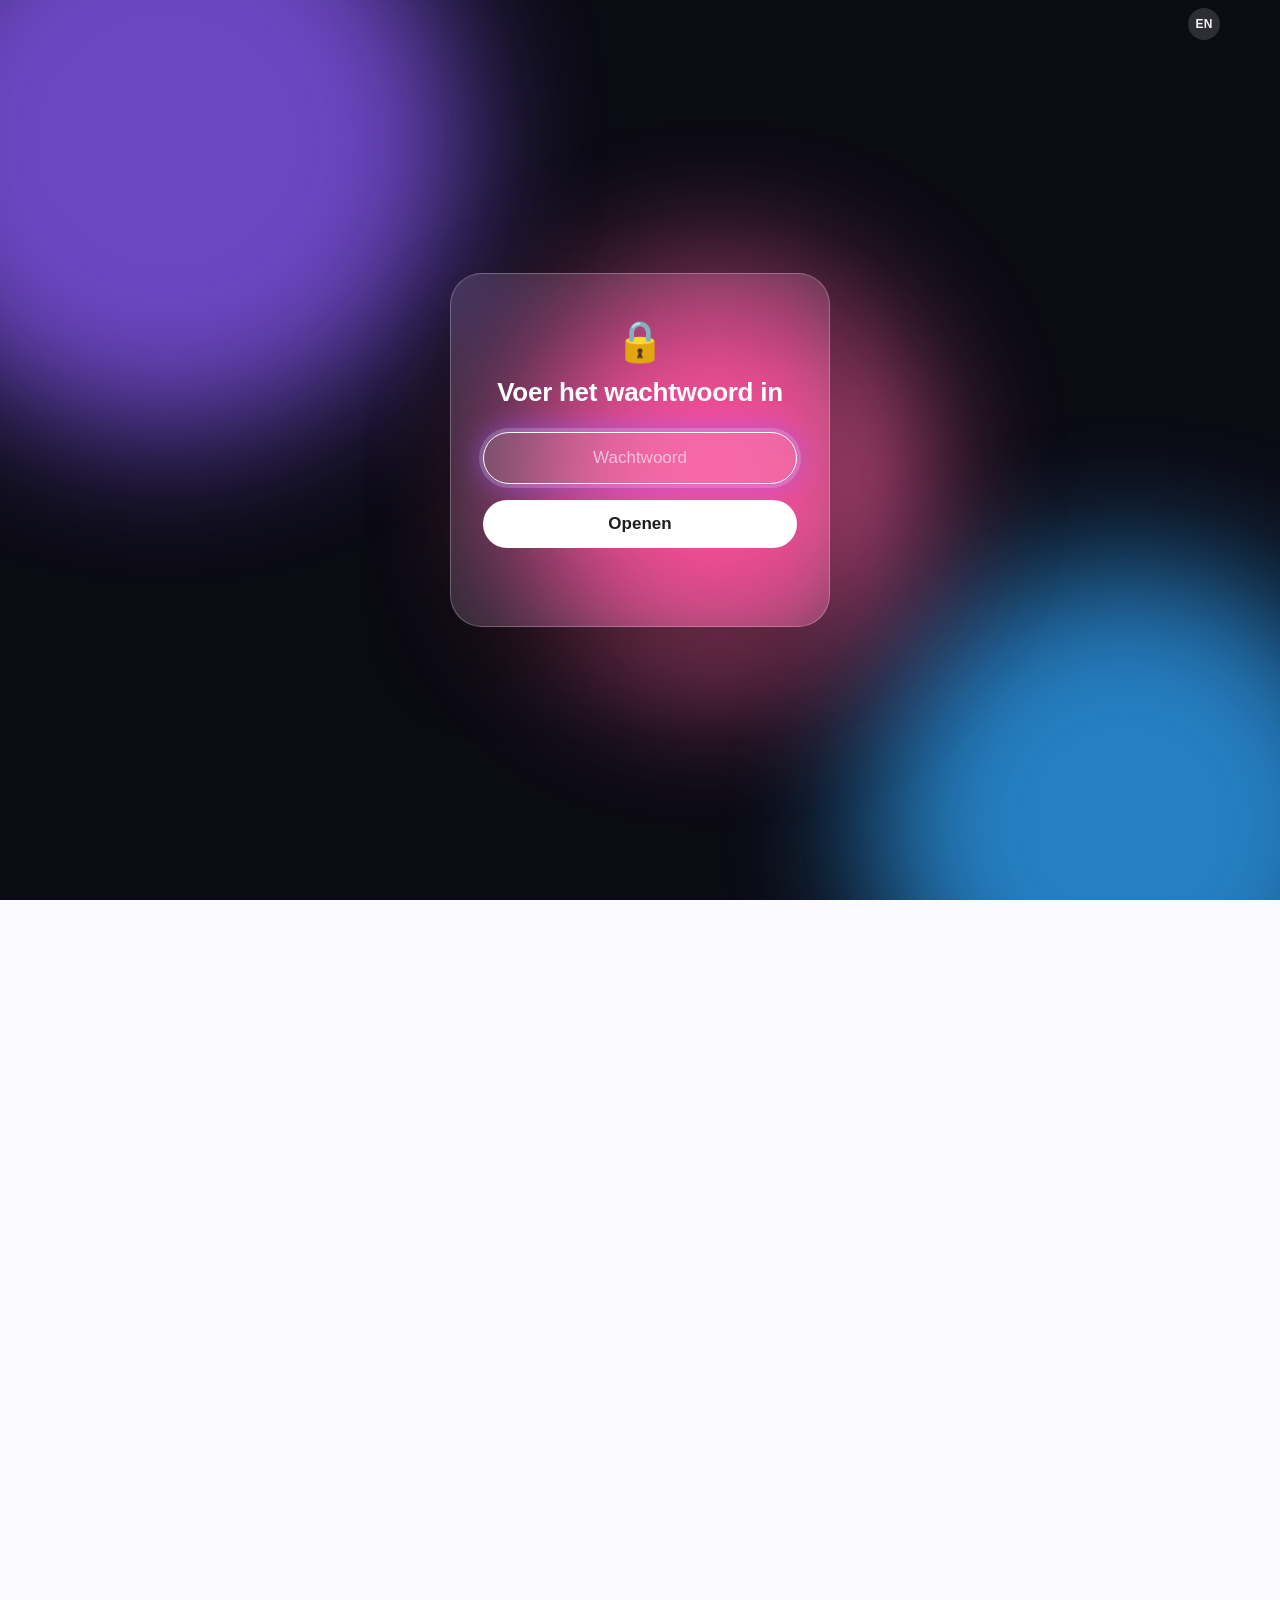
==== index.html @ 2d09d720 "Add files via upload" ====
<!DOCTYPE html>
<html lang="nl">
<head>
<meta charset="UTF-8">
<meta name="viewport" content="width=device-width, initial-scale=1.0">
<title data-en="My personal page">Mijn persoonlijke pagina</title>
<meta name="description" content="Peter, IT-support en netwerken: Windows Server, Cisco en FortiGate. Over mij, mijn vaardigheden en projecten.">
<meta property="og:title" content="Mijn persoonlijke pagina">
<meta property="og:description" content="Peter, IT-support en netwerken: Windows Server, Cisco en FortiGate. Over mij, mijn vaardigheden en projecten.">
<link rel="icon" href="data:image/svg+xml,<svg xmlns=%22http://www.w3.org/2000/svg%22 viewBox=%220 0 100 100%22><text y=%22.9em%22 font-size=%2290%22>%F0%9F%92%BB</text></svg>">
<link rel="stylesheet" href="style.css">
<style>
  section { min-height: 100vh; display: flex; flex-direction: column; justify-content: center; align-items: center; text-align: center; padding: 80px 24px; }
  .hero {
    background: radial-gradient(circle at 30% 20%, #ffd3b8 0%, transparent 50%),
                radial-gradient(circle at 70% 80%, #8ec5fc 0%, transparent 50%),
                #fbfbfd;
  }
  h1 { font-size: clamp(48px, 9vw, 112px); font-weight: 700; letter-spacing: -0.03em; line-height: 1.05;
       background: linear-gradient(90deg, #1d1d1f, #6e6e73); -webkit-background-clip: text; background-clip: text; color: transparent; }
  h2 { font-size: clamp(36px, 6vw, 72px); font-weight: 700; letter-spacing: -0.02em; margin-bottom: 24px; }
  .tilt-wrap { perspective: 1000px; margin-bottom: 40px; }
  .tilt-card {
    position: relative; width: min(320px, 80vw); aspect-ratio: 4 / 5; border-radius: 32px; overflow: hidden;
    box-shadow: 0 20px 60px rgba(0,0,0,0.25);
    transform-style: preserve-3d; transition: transform .15s ease-out, box-shadow .3s;
  }
  .tilt-card img { width: 100%; height: 100%; object-fit: cover; display: block; }
  .tilt-card .shine {
    position: absolute; inset: 0; pointer-events: none;
    background: radial-gradient(circle at var(--mx, 50%) var(--my, 50%), rgba(255,255,255,0.45), transparent 55%);
    opacity: 0; transition: opacity .3s;
  }
  .tilt-card:hover .shine { opacity: 1; }
  p.sub { font-size: clamp(20px, 3vw, 32px); color: #6e6e73; margin-top: 20px; font-weight: 500; }
  p.text { font-size: clamp(18px, 2vw, 24px); color: #424245; max-width: 700px; line-height: 1.6; }
  .dark { background: #000; color: #f5f5f7; }
  .dark p.text { color: #a1a1a6; }
  .cards { display: flex; gap: 24px; flex-wrap: wrap; justify-content: center; margin-top: 40px; }
  .card {
    background: #fff; color: #1d1d1f; border-radius: 28px; padding: 40px 32px; width: 280px;
    box-shadow: 0 10px 40px rgba(0,0,0,0.08); transition: transform .4s ease;
  }
  .card:hover { transform: translateY(-8px) scale(1.02); }
  .card h3 { font-size: 24px; margin-bottom: 12px; }
  .card p { color: #6e6e73; line-height: 1.5; }
  .btn { margin-top: 32px; }
  .hero-btn { margin-top: 36px; }
  footer { padding: 40px; text-align: center; color: #86868b; font-size: 13px; }
  .tags { display: flex; flex-wrap: wrap; gap: 16px; justify-content: center; margin-top: 32px; max-width: 760px; }
  .tag {
    padding: 16px 32px; border-radius: 980px; background: #fff; color: #1d1d1f; font-size: clamp(18px, 2vw, 22px);
    font-weight: 500; box-shadow: 0 6px 24px rgba(0,0,0,0.08); transition: transform .3s, box-shadow .3s;
  }
  .tag:hover { transform: translateY(-4px) scale(1.04); box-shadow: 0 12px 32px rgba(0,0,0,0.14); }
  .cursor { display: inline-block; width: 4px; height: .9em; margin-left: 6px; background: #6e6e73; vertical-align: -0.08em; animation: blink 1s steps(1) infinite; }
  @keyframes blink { 50% { opacity: 0; } }
  html.night p.sub, html.night p.text { color: #a1a1a6; }
  html.night .hero { background: radial-gradient(circle at 30% 20%, #4a2616 0%, transparent 50%), radial-gradient(circle at 70% 80%, #143a66 0%, transparent 50%), #000; }
  html.night .dark { background: #111; }
  html.night .tag { background: #1c1c1e; color: #f5f5f7; box-shadow: 0 6px 24px rgba(0,0,0,0.5); }
  html.night .cursor { background: #a1a1a6; }
</style>
</head>
<body class="locked">

<button id="themeBtn" title="Donker / licht" data-en-title="Dark / light">&#9790;</button>

<nav>
  <a href="#top">Home</a>
  <a href="#about" data-en="About me">Over mij</a>
  <a href="#skills" data-en="Skills">Vaardigheden</a>
  <a href="projects.html" data-en="Projects">Projecten</a>
  <a href="gallery.html" data-en="Photo wall">Fotomuur</a>
  <a href="game.html" data-en="Game">Spel</a>
  <a href="#contact">Contact</a>
</nav>

<section class="hero" id="top">
  <h1 class="reveal"><span id="typed"></span><span class="cursor"></span></h1>
  <p class="sub reveal" data-en="IT engineer · Game designer · Problem solver">IT-engineer · Game designer · Probleemoplosser</p>
  <a class="btn reveal hero-btn" href="projects.html" data-en="See my projects">Bekijk mijn projecten</a>
</section>

<section id="about">
  <div class="tilt-wrap reveal">
    <div class="tilt-card" id="tilt">
      <img src="photos/me.jpg" alt="Mijn foto" data-en-alt="My photo">
      <div class="shine"></div>
    </div>
  </div>
  <h2 class="reveal" data-en="About me">Over mij</h2>
  <p class="text reveal" data-en="I&#x27;m Peter, a cheerful and positive person with a real passion for my work. Hard work doesn&#x27;t scare me, and I love learning new things. I live in Delfzijl, a small port town in Groningen.">Ik ben Peter, een vrolijk en positief mens met een grote passie voor mijn werk. Hard werken schrikt me niet af, en ik leer graag nieuwe dingen. Ik woon in Delfzijl, een kleine havenstad in Groningen.</p>
</section>

<section class="dark" id="skills">
  <h2 class="reveal" data-en="What I&#x27;m good at">Waar ik goed in ben</h2>
  <div class="cards">
    <div class="card reveal"><h3>Windows Server</h3><p data-en="Installing, configuring and managing Windows servers and business environments.">Installatie, configuratie en beheer van Windows-servers en bedrijfsomgevingen.</p></div>
    <div class="card reveal"><h3 data-en="Network equipment">Netwerkapparatuur</h3><p data-en="Setting up networks and solving problems, with hands-on experience with Cisco switches and FortiGate firewalls.">Netwerken opzetten en storingen oplossen, met praktijkervaring op Cisco-switches en FortiGate-firewalls.</p></div>
    <div class="card reveal"><h3 data-en="Repair &amp;amp; maintenance">Reparatie &amp; onderhoud</h3><p data-en="Repairing computers and keeping equipment in top condition.">Computers repareren en apparatuur in topconditie houden.</p></div>
    <div class="card reveal"><h3 data-en="Creative making">Creatief maken</h3><p data-en="From game concept to printed object: game design and 3D printing.">Van spelconcept tot gedrukt object: game design en 3D-printen.</p></div>
  </div>
</section>

<section id="hobbies">
  <h2 class="reveal" data-en="My hobbies">Mijn hobby's</h2>
  <p class="text reveal" data-en="What I do when I&#x27;m not behind a computer.">Wat ik doe als ik niet achter de computer zit.</p>
  <div class="tags">
    <div class="tag reveal" data-en="&amp;#128690; Cycling">&#128690; Fietsen</div>
    <div class="tag reveal" data-en="&amp;#127916; Watching films">&#127916; Films kijken</div>
    <div class="tag reveal" data-en="&amp;#127911; Listening to music">&#127911; Muziek luisteren</div>
    <div class="tag reveal" data-en="&amp;#127928; Playing the ukulele">&#127928; Ukelele spelen</div>
    <div class="tag reveal" data-en="&amp;#128214; Reading books">&#128214; Boeken lezen</div>
    <div class="tag reveal" data-en="&amp;#9992;&amp;#65039; Travelling">&#9992;&#65039; Reizen</div>
  </div>
</section>

<section id="contact" class="cta">
  <h2 class="reveal" data-en="Let&#x27;s get to know each other">Laten we kennismaken</h2>
  <p class="reveal" data-en="I&#x27;m curious about your team and what I could bring to it. I look forward to hearing from you!">Ik ben benieuwd naar jouw team en wat ik daar kan betekenen. Ik kijk ernaar uit om van je te horen!</p>
  <a class="btn reveal" href="mailto:your@email.com" data-en="Send me an email">Stuur me een e-mail</a>
  <a class="more reveal" href="game.html" data-en="Or take a quick break and play a game &amp;rarr;">Of speel eerst even een spelletje &rarr;</a>
</section>

<footer data-en="© 2026 Peter. All rights reserved.">© 2026 Peter. Alle rechten voorbehouden.</footer>

<button id="music" title="Muziek afspelen" data-en-title="Play music">♪</button>
<audio id="bgm" src="music.mp3" loop></audio>

<script src="script.js"></script>
<script>
  // Typemachine-effect voor de titel
  (function () {
    const greet = () => t('Hallo, ik ben Peter.', "Hi, I'm Peter.");
    const el = document.getElementById('typed');
    let i = 0, done = false;
    function type() {
      const text = greet();
      if (i <= text.length) {
        el.textContent = text.slice(0, i);
        i++;
        setTimeout(type, 90 + Math.random() * 70);
      } else { done = true; }
    }
    setTimeout(type, 600);
    document.addEventListener('langchange', () => { if (done) el.textContent = greet(); });
  })();

  // Scroll-animatie
  const io = new IntersectionObserver((entries) => {
    entries.forEach(e => { if (e.isIntersecting) e.target.classList.add('show'); });
  }, { threshold: 0.2 });
  document.querySelectorAll('.reveal').forEach(el => io.observe(el));

  // 3D-kantelen van de foto
  const tilt = document.getElementById('tilt');
  if (tilt && window.matchMedia('(hover: hover)').matches) {
    tilt.addEventListener('mousemove', (e) => {
      const r = tilt.getBoundingClientRect();
      const x = (e.clientX - r.left) / r.width;
      const y = (e.clientY - r.top) / r.height;
      tilt.style.transform = 'rotateY(' + ((x - 0.5) * 8) + 'deg) rotateX(' + ((0.5 - y) * 8) + 'deg) scale(1.02)';
      tilt.style.setProperty('--mx', (x * 100) + '%');
      tilt.style.setProperty('--my', (y * 100) + '%');
    });
    tilt.addEventListener('mouseleave', () => {
      tilt.style.transform = 'rotateY(0deg) rotateX(0deg) scale(1)';
    });
  }
</script>

</body>
</html>
---- style.css ----
/* Gedeelde stijl voor alle pagina's */
* { margin: 0; padding: 0; box-sizing: border-box; }
html { scroll-behavior: smooth; }
body {
  font-family: -apple-system, BlinkMacSystemFont, "SF Pro Display", "PingFang SC", "Helvetica Neue", sans-serif;
  background: #fbfbfd; color: #1d1d1f; -webkit-font-smoothing: antialiased;
}

/* Navigatie */
nav {
  position: fixed; top: 0; width: 100%; height: 48px;
  display: flex; justify-content: center; gap: 40px; align-items: center;
  background: rgba(251,251,253,0.72);
  backdrop-filter: saturate(180%) blur(20px); -webkit-backdrop-filter: saturate(180%) blur(20px);
  z-index: 10; font-size: 13px;
}
nav a { color: #1d1d1f; text-decoration: none; opacity: 0.8; white-space: nowrap; }
nav a:hover, nav a.active { opacity: 1; font-weight: 600; }

/* Op smalle schermen: kleinere tussenruimte en horizontaal scrollen, met ruimte voor de knoppen rechts */
@media (max-width: 820px) {
  nav {
    width: auto; left: 0; right: 100px; /* links stoppen vóór de knoppen rechtsboven */
    justify-content: flex-start; gap: 22px; padding: 0 16px;
    overflow-x: auto; scrollbar-width: none; -webkit-overflow-scrolling: touch;
    box-shadow: 100px 0 0 rgba(251,251,253,0.72); /* balk loopt door achter de knoppen */
  }
  nav::-webkit-scrollbar { display: none; }
  html.night nav { box-shadow: 100px 0 0 rgba(0,0,0,0.72); }
}

/* Thema-knop */
#themeBtn {
  position: fixed; top: 8px; right: 20px; width: 32px; height: 32px; border-radius: 50%;
  border: none; cursor: pointer; font-size: 16px; z-index: 15;
  background: rgba(0,0,0,0.06); color: #1d1d1f; transition: transform .3s, background .3s;
}
#themeBtn:hover { transform: scale(1.12); }

/* Taalknop (NL / EN) */
#langBtn {
  position: fixed; top: 8px; right: 60px; width: 32px; height: 32px; border-radius: 50%;
  border: none; cursor: pointer; font-size: 12px; font-weight: 700; letter-spacing: .02em; z-index: 101;
  background: rgba(0,0,0,0.06); color: #1d1d1f; transition: transform .3s, background .3s;
}
#langBtn:hover { transform: scale(1.12); }
html.night #langBtn, body.locked #langBtn { background: rgba(60,60,67,0.7); color: #f5f5f7; }

/* Muziekknop */
#music {
  position: fixed; right: 24px; bottom: 24px; width: 56px; height: 56px; border-radius: 50%;
  border: none; cursor: pointer; font-size: 22px; z-index: 20;
  background: rgba(255,255,255,0.8); backdrop-filter: blur(20px);
  box-shadow: 0 6px 24px rgba(0,0,0,0.15); transition: transform .3s;
}
#music:hover { transform: scale(1.1); }

/* Scroll-animatie */
.reveal { opacity: 0; transform: translateY(40px); transition: all 1s cubic-bezier(.2,.7,.2,1); }
.reveal.show { opacity: 1; transform: none; }

/* Donker thema */
html.night body { background: #000; color: #f5f5f7; }
html.night nav { background: rgba(0,0,0,0.72); }
html.night nav a { color: #f5f5f7; }
html.night h1 { background: linear-gradient(90deg, #f5f5f7, #a1a1a6); -webkit-background-clip: text; background-clip: text; color: transparent; }
html.night #music, html.night #themeBtn { background: rgba(60,60,67,0.7); color: #f5f5f7; }

/* Wachtwoordscherm */
#lock {
  position: fixed; inset: 0; z-index: 100; display: flex; justify-content: center; align-items: center;
  background: #0b0b14; overflow: hidden; padding: 24px;
  transition: opacity .8s ease, transform .8s ease;
}
#lock.done { opacity: 0; transform: scale(1.08); pointer-events: none; }
.orb { position: absolute; border-radius: 50%; filter: blur(70px); opacity: .75; will-change: transform; }
.orb.o1 { width: 46vmax; height: 46vmax; background: #8e5cff; top: -12vmax; left: -10vmax; animation: float1 14s ease-in-out infinite; }
.orb.o2 { width: 40vmax; height: 40vmax; background: #2fa8ff; bottom: -14vmax; right: -8vmax; animation: float2 17s ease-in-out infinite; }
.orb.o3 { width: 32vmax; height: 32vmax; background: #ff5fa2; top: 30%; left: 40%; animation: float3 19s ease-in-out infinite; }
@keyframes float1 { 0%,100% { transform: translate(0,0) scale(1); } 50% { transform: translate(14vmax,10vmax) scale(1.15); } }
@keyframes float2 { 0%,100% { transform: translate(0,0) scale(1); } 50% { transform: translate(-16vmax,-8vmax) scale(1.2); } }
@keyframes float3 { 0%,100% { transform: translate(0,0) scale(1); } 50% { transform: translate(-10vmax,12vmax) scale(.85); } }
.lock-card {
  position: relative; z-index: 2; width: min(380px, 100%); padding: 44px 32px; text-align: center;
  background: rgba(255,255,255,0.12); border: 1px solid rgba(255,255,255,0.25); border-radius: 32px;
  backdrop-filter: blur(30px) saturate(160%); -webkit-backdrop-filter: blur(30px) saturate(160%);
  box-shadow: 0 30px 80px rgba(0,0,0,0.4); color: #fff;
  animation: cardIn 1s cubic-bezier(.2,.7,.2,1) both;
}
@keyframes cardIn { from { opacity: 0; transform: translateY(30px) scale(.96); } to { opacity: 1; transform: none; } }
.lock-card.shake { animation: shake .45s ease; }
@keyframes shake { 0%,100% { transform: translateX(0); } 20% { transform: translateX(-12px); } 40% { transform: translateX(10px); } 60% { transform: translateX(-8px); } 80% { transform: translateX(6px); } }
.lock-icon { font-size: 40px; margin-bottom: 12px; }
.lock-card h2 { font-size: 26px; margin-bottom: 24px; color: #fff; letter-spacing: -0.01em; }
.lock-card input {
  width: 100%; padding: 15px 20px; font-size: 17px; border-radius: 980px; text-align: center; color: #fff;
  background: rgba(255,255,255,0.14); border: 1px solid rgba(255,255,255,0.3); outline: none;
  transition: box-shadow .3s, border-color .3s;
}
.lock-card input::placeholder { color: rgba(255,255,255,0.6); }
.lock-card input:focus { border-color: #fff; box-shadow: 0 0 0 4px rgba(255,255,255,0.18), 0 0 30px rgba(142,92,255,0.7); }
.lock-card button {
  margin-top: 16px; width: 100%; padding: 14px; font-size: 17px; border: none; border-radius: 980px;
  background: #fff; color: #1d1d1f; cursor: pointer; font-weight: 600; transition: transform .2s;
}
.lock-card button:hover { transform: scale(1.03); }
.lock-card .err { color: #ffb3b8; font-size: 14px; min-height: 20px; margin-top: 14px; }
body.locked > :not(#lock):not(#langBtn) { visibility: hidden; }

/* Warme accentkleur voor de belangrijkste knop op elke pagina */
:root { --warm: #d4521f; --warm-hover: #bf4719; }
.btn {
  display: inline-block; padding: 16px 40px; border: none; border-radius: 980px; cursor: pointer;
  background: var(--warm); color: #fff; text-decoration: none; font-size: 18px; font-weight: 600;
  box-shadow: 0 8px 24px rgba(212,82,31,0.28); transition: background .3s, transform .2s;
}
.btn:hover { background: var(--warm-hover); transform: scale(1.03); }

/* Afsluiter onderaan elke pagina: één duidelijke volgende stap */
.cta { text-align: center; padding: 60px 24px 100px; }
.cta h2 { font-size: clamp(28px, 4vw, 44px); font-weight: 700; letter-spacing: -0.02em; margin-bottom: 14px; }
.cta p { color: #6e6e73; font-size: clamp(17px, 2vw, 20px); max-width: 580px; margin: 0 auto 28px; line-height: 1.6; }
.cta .more { display: block; margin-top: 20px; color: var(--warm); text-decoration: none; font-size: 16px; font-weight: 500; }
.cta .more:hover { text-decoration: underline; }
html.night .cta p { color: #a1a1a6; }
html.night .cta .more { color: #ff8a5c; }
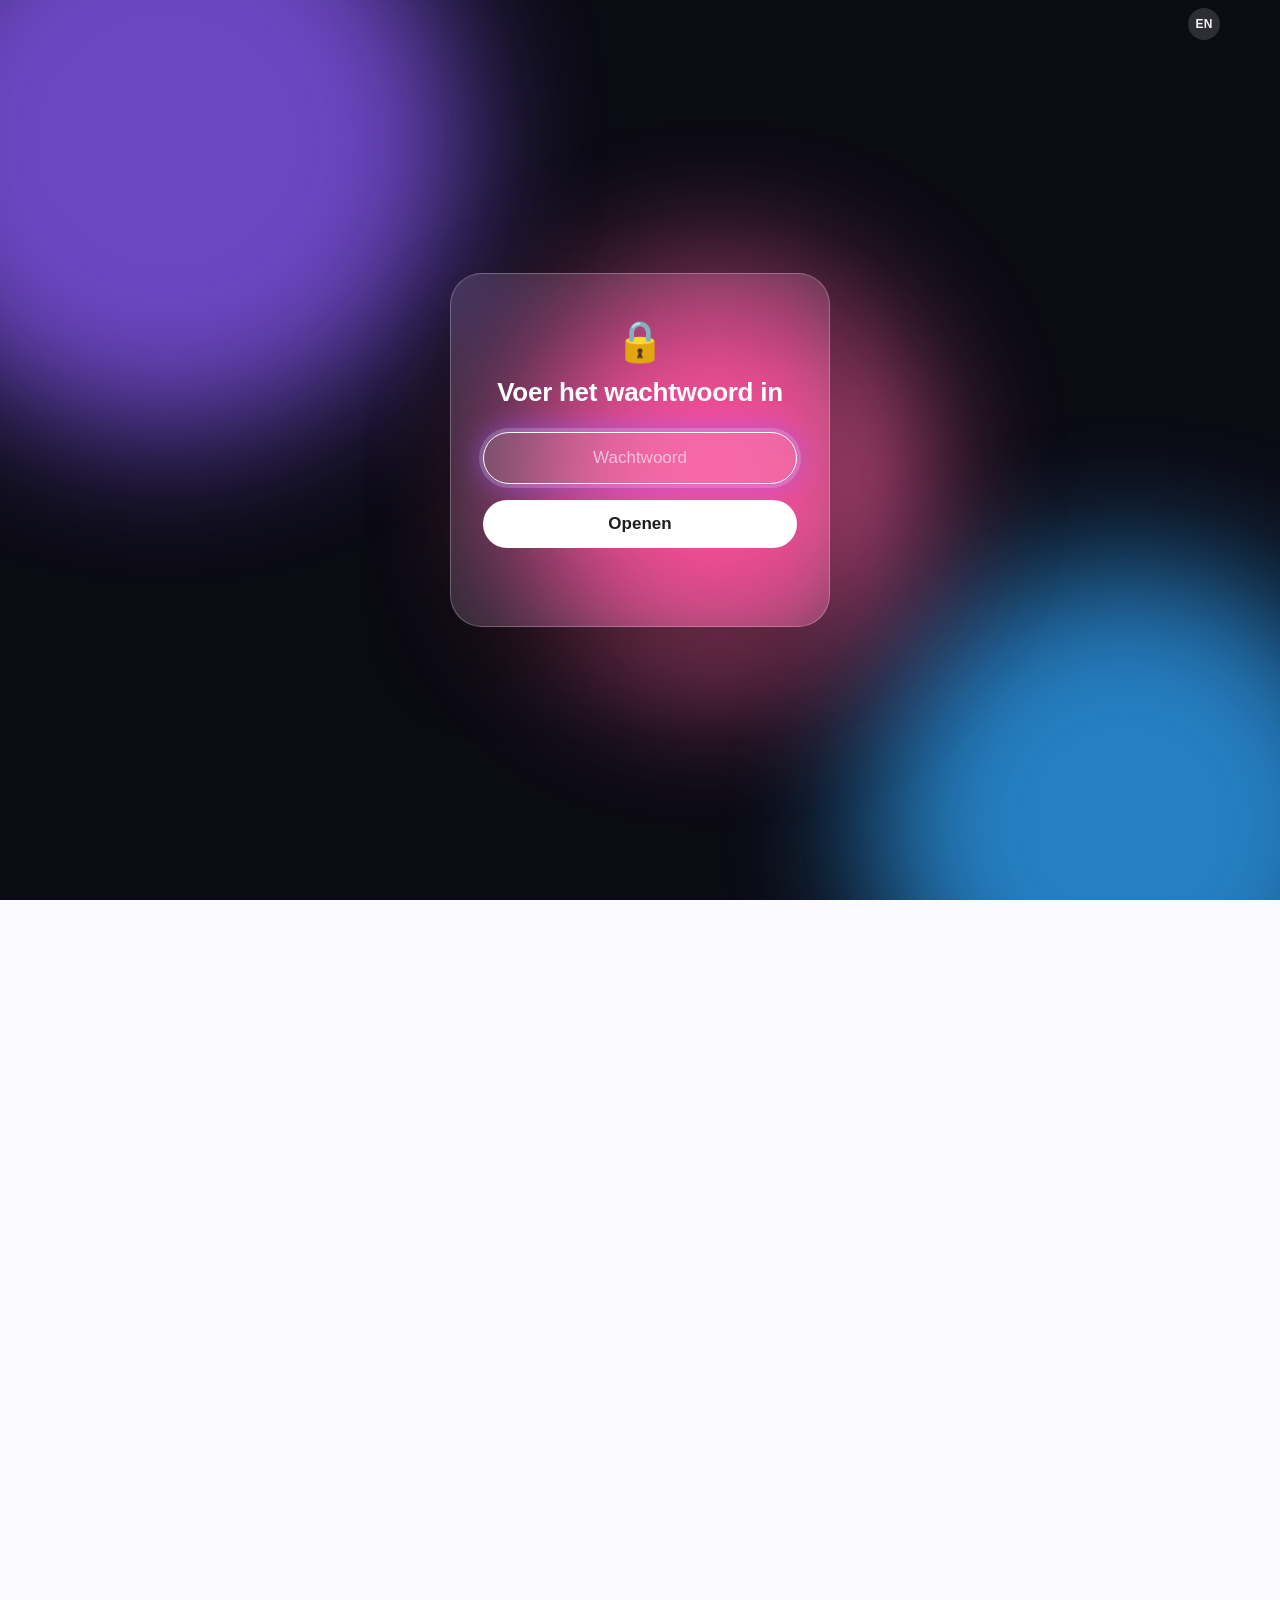
==== commit deca6583: "Update index.html" ====
--- a/index.html
+++ b/index.html
@@ -60,6 +60,24 @@
   html.night .dark { background: #111; }
   html.night .tag { background: #1c1c1e; color: #f5f5f7; box-shadow: 0 6px 24px rgba(0,0,0,0.5); }
   html.night .cursor { background: #a1a1a6; }
+  /* Easter egg: een rennende grijsbruine cyperse kat */
+  .egg-hint { text-align: center; color: #a1a1a6; font-size: 13px; margin-top: -10px; }
+  .tilt-card { cursor: pointer; }
+  #tabby { position: fixed; left: 0; bottom: 6px; width: 200px; height: 120px; z-index: 30; pointer-events: none;
+           animation: tabbyRun 3.4s linear forwards; }
+  #tabby svg { width: 100%; height: 100%; overflow: visible; animation: tabbyBob .32s ease-in-out infinite; }
+  @keyframes tabbyRun { from { transform: translateX(-220px); } to { transform: translateX(calc(100vw + 40px)); } }
+  @keyframes tabbyBob { 0%,100% { transform: translateY(0); } 50% { transform: translateY(-5px); } }
+  #tabby .leg { transform-box: fill-box; transform-origin: 50% 0%; animation: legA .32s ease-in-out infinite; }
+  #tabby .leg.b { animation-name: legB; }
+  @keyframes legA { 0%,100% { transform: rotate(32deg); } 50% { transform: rotate(-32deg); } }
+  @keyframes legB { 0%,100% { transform: rotate(-32deg); } 50% { transform: rotate(32deg); } }
+  #tabby .tail { transform-box: fill-box; transform-origin: 100% 100%; animation: tailWag .5s ease-in-out infinite; }
+  @keyframes tailWag { 0%,100% { transform: rotate(-12deg); } 50% { transform: rotate(14deg); } }
+  #tabby .bubble { position: absolute; left: 120px; top: -26px; padding: 4px 12px; border-radius: 980px;
+                   background: #fff; color: #1d1d1f; font-size: 14px; font-weight: 600; white-space: nowrap;
+                   box-shadow: 0 4px 14px rgba(0,0,0,0.15); opacity: 0; animation: bubble 3.4s linear forwards; }
+  @keyframes bubble { 0%,25% { opacity: 0; transform: translateY(6px); } 32%,62% { opacity: 1; transform: none; } 70%,100% { opacity: 0; } }
 </style>
 </head>
 <body class="locked">
@@ -122,6 +140,8 @@
   <a class="btn reveal" href="mailto:your@email.com" data-en="Send me an email">Stuur me een e-mail</a>
   <a class="more reveal" href="game.html" data-en="Or take a quick break and play a game &amp;rarr;">Of speel eerst even een spelletje &rarr;</a>
 </section>
+
+<p class="egg-hint" data-en="Psst&hellip; click my photo three times.">Psst&hellip; klik drie keer op mijn foto.</p>
 
 <footer data-en="© 2026 Peter. All rights reserved.">© 2026 Peter. Alle rechten voorbehouden.</footer>
 
@@ -153,6 +173,62 @@
   }, { threshold: 0.2 });
   document.querySelectorAll('.reveal').forEach(el => io.observe(el));
 
+  // Easter egg: drie keer op de foto klikken laat een grijsbruine cyperse kat voorbij rennen
+  (function () {
+    const card = document.getElementById('tilt');
+    if (!card) return;
+    const FUR = '#8a7d6e', DARK = '#3d342d', LIGHT = '#d3c8b8', FAR = '#6b5f53', PINK = '#e7a3a8';
+    const leg = (x, cls, fill) =>
+      '<g class="leg ' + cls + '"><rect x="' + (x - 5) + '" y="70" width="10" height="32" rx="5" fill="' + fill + '"/>' +
+      '<rect x="' + (x - 5) + '" y="80" width="10" height="3" fill="' + DARK + '" opacity=".55"/>' +
+      '<ellipse cx="' + x + '" cy="101" rx="7" ry="4" fill="' + LIGHT + '"/></g>';
+    const CAT =
+      '<svg viewBox="0 0 200 120" xmlns="http://www.w3.org/2000/svg">' +
+      // staart met ringen
+      '<g class="tail"><path d="M52 58 C34 54 22 38 30 16" fill="none" stroke="' + FUR + '" stroke-width="10" stroke-linecap="round"/>' +
+      '<path d="M44 55 l-3 -6 M34 46 l-5 -3 M29 34 l-6 0 M29 23 l-6 2" stroke="' + DARK + '" stroke-width="3.5" stroke-linecap="round"/>' +
+      '<circle cx="30" cy="16" r="5" fill="' + DARK + '"/></g>' +
+      // poten aan de verre kant (donkerder)
+      leg(70, 'b', FAR) + leg(126, 'a', FAR) +
+      // lijf, buik en strepen
+      '<ellipse cx="96" cy="64" rx="50" ry="22" fill="' + FUR + '"/>' +
+      '<ellipse cx="100" cy="76" rx="36" ry="9" fill="' + LIGHT + '"/>' +
+      '<path d="M64 46 q5 10 1 22 M78 43 q5 11 1 24 M92 42 q5 11 1 25 M106 42 q5 11 1 24 M120 44 q4 10 1 21" fill="none" stroke="' + DARK + '" stroke-width="4.5" stroke-linecap="round"/>' +
+      // poten aan de voorkant
+      leg(62, 'a', FUR) + leg(134, 'b', FUR) +
+      // kop
+      '<g>' +
+      '<polygon points="134,36 138,12 152,30" fill="' + FUR + '"/><polygon points="138,32 140,19 148,30" fill="' + PINK + '"/>' +
+      '<polygon points="154,30 168,12 170,38" fill="' + FUR + '"/><polygon points="157,30 166,19 167,34" fill="' + PINK + '"/>' +
+      '<circle cx="152" cy="48" r="21" fill="' + FUR + '"/>' +
+      '<ellipse cx="146" cy="60" rx="9" ry="6" fill="' + LIGHT + '"/>' +       // borst/wang
+      '<ellipse cx="164" cy="55" rx="10" ry="7.5" fill="' + LIGHT + '"/>' +    // snuit
+      '<path d="M143 37 l3 -7 l3 6 l3 -6 l3 7" fill="none" stroke="' + DARK + '" stroke-width="2.4" stroke-linecap="round" stroke-linejoin="round"/>' + // M-teken
+      '<path d="M134 46 l-6 1 M135 52 l-6 3" stroke="' + DARK + '" stroke-width="2.4" stroke-linecap="round"/>' +
+      '<ellipse cx="160" cy="44" rx="4.6" ry="5.4" fill="#9cc25a"/><ellipse cx="161" cy="44" rx="1.6" ry="4.2" fill="#1b1b1b"/>' +
+      '<circle cx="162" cy="42" r="1.2" fill="#fff"/>' +
+      '<path d="M171 50 l4 0 l-2 3 z" fill="' + PINK + '"/>' +
+      '<path d="M173 53 q-2 4 -6 3" fill="none" stroke="' + DARK + '" stroke-width="1.4" stroke-linecap="round"/>' +
+      '<path d="M168 55 l20 -4 M168 58 l20 2" stroke="#f4f1ec" stroke-width="1.2" stroke-linecap="round"/>' +
+      '</g></svg>';
+
+    let clicks = 0, timer = null, running = false;
+    card.addEventListener('click', () => {
+      clicks++;
+      clearTimeout(timer);
+      timer = setTimeout(() => { clicks = 0; }, 1200);
+      if (clicks >= 3 && !running) { clicks = 0; run(); }
+    });
+    function run() {
+      running = true;
+      const el = document.createElement('div');
+      el.id = 'tabby';
+      el.innerHTML = '<div class="bubble">' + t('Miauw!', 'Meow!') + '</div>' + CAT;
+      document.body.appendChild(el);
+      el.addEventListener('animationend', (e) => { if (e.animationName === 'tabbyRun') { el.remove(); running = false; } });
+    }
+  })();
+
   // 3D-kantelen van de foto
   const tilt = document.getElementById('tilt');
   if (tilt && window.matchMedia('(hover: hover)').matches) {
@@ -171,4 +247,4 @@
 </script>
 
 </body>
-</html>+</html>
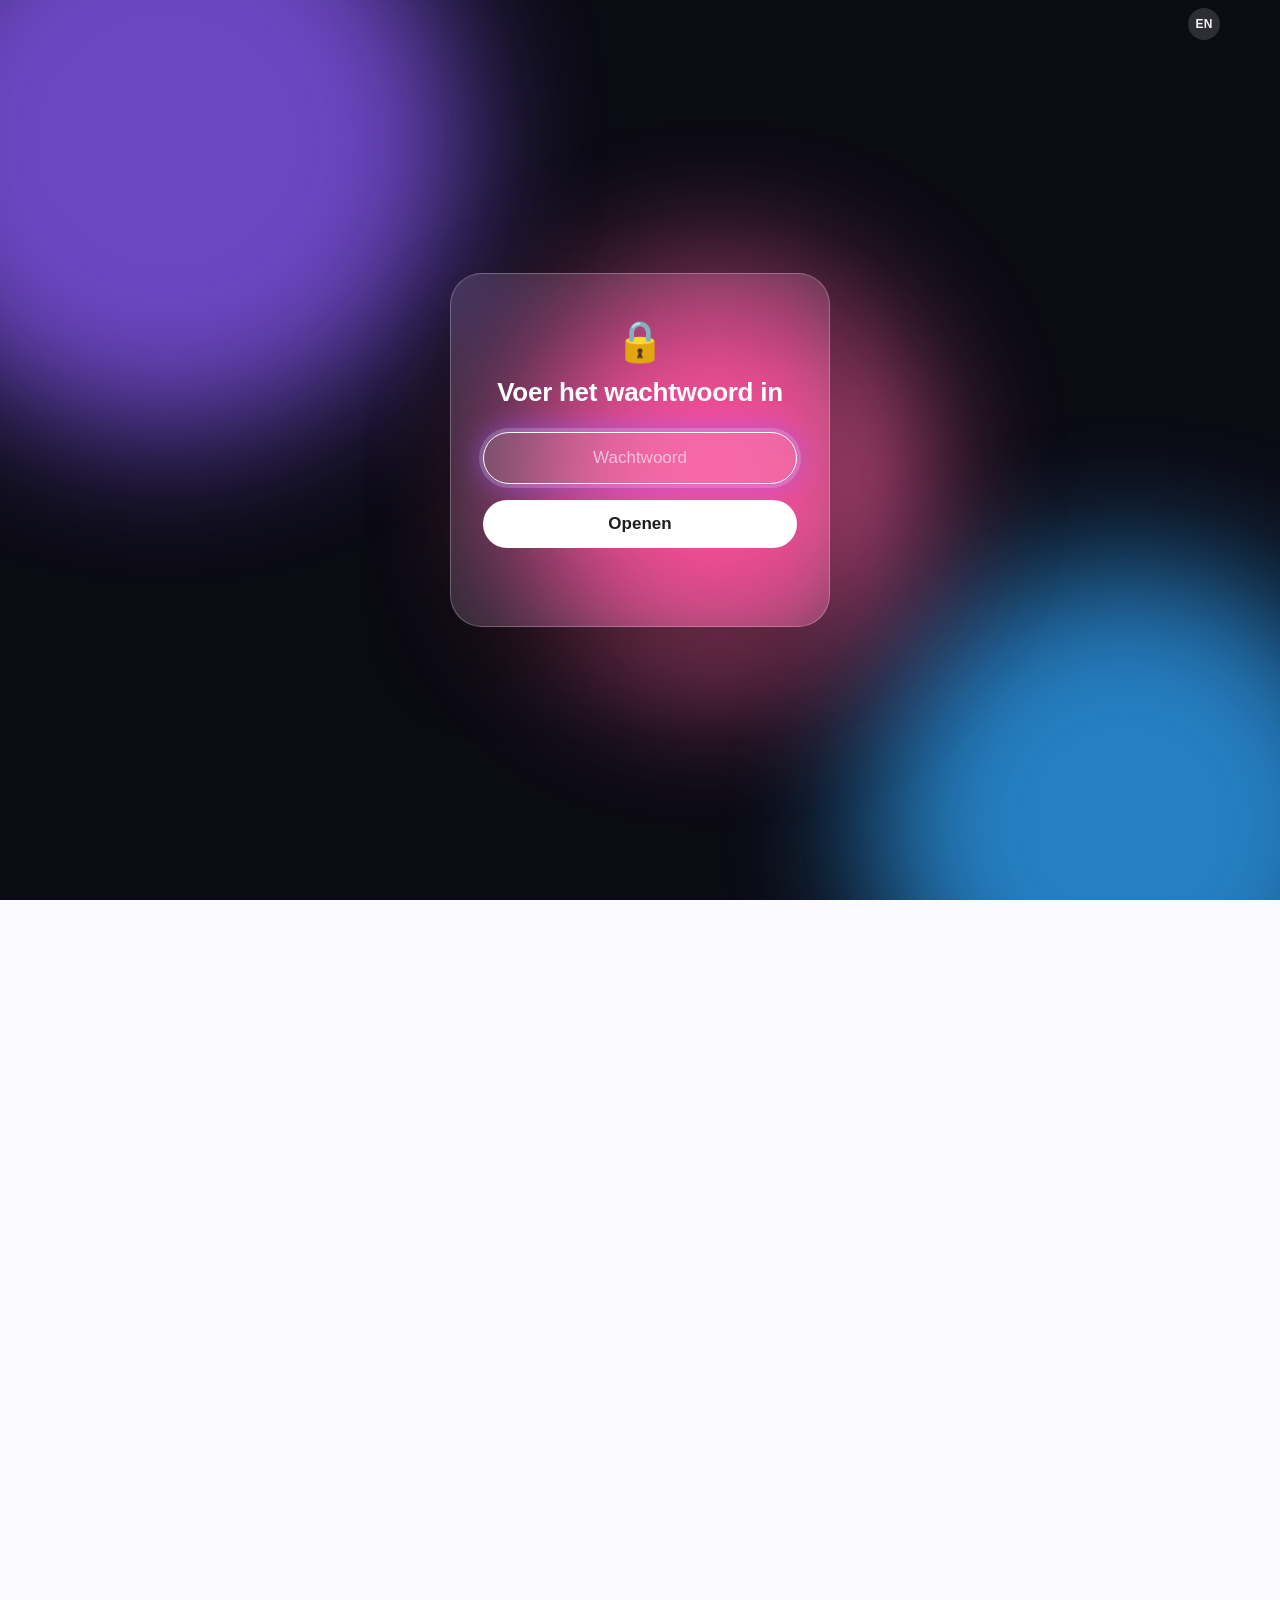
==== commit ba810158: "Update index.html" ====
--- a/index.html
+++ b/index.html
@@ -61,7 +61,10 @@
   html.night .tag { background: #1c1c1e; color: #f5f5f7; box-shadow: 0 6px 24px rgba(0,0,0,0.5); }
   html.night .cursor { background: #a1a1a6; }
   /* Easter egg: een rennende grijsbruine cyperse kat */
-  .egg-hint { text-align: center; color: #a1a1a6; font-size: 13px; margin-top: -10px; }
+  .egg-hint { margin: -22px 0 32px; color: #6e6e73; font-size: 15px; font-weight: 500; }
+  .egg-hint .paw { display: inline-block; animation: pawWiggle 2.4s ease-in-out infinite; }
+  @keyframes pawWiggle { 0%,70%,100% { transform: rotate(0); } 78% { transform: rotate(-16deg); } 86% { transform: rotate(14deg); } 94% { transform: rotate(-6deg); } }
+  html.night .egg-hint { color: #a1a1a6; }
   .tilt-card { cursor: pointer; }
   #tabby { position: fixed; left: 0; bottom: 6px; width: 200px; height: 120px; z-index: 30; pointer-events: none;
            animation: tabbyRun 3.4s linear forwards; }
@@ -107,6 +110,7 @@
       <div class="shine"></div>
     </div>
   </div>
+  <p class="egg-hint reveal"><span class="paw">&#128062;</span> <span data-en="Psst&hellip; click my photo three times!">Psst&hellip; klik drie keer op mijn foto!</span></p>
   <h2 class="reveal" data-en="About me">Over mij</h2>
   <p class="text reveal" data-en="I&#x27;m Peter, a cheerful and positive person with a real passion for my work. Hard work doesn&#x27;t scare me, and I love learning new things. I live in Delfzijl, a small port town in Groningen.">Ik ben Peter, een vrolijk en positief mens met een grote passie voor mijn werk. Hard werken schrikt me niet af, en ik leer graag nieuwe dingen. Ik woon in Delfzijl, een kleine havenstad in Groningen.</p>
 </section>
@@ -140,8 +144,6 @@
   <a class="btn reveal" href="mailto:your@email.com" data-en="Send me an email">Stuur me een e-mail</a>
   <a class="more reveal" href="game.html" data-en="Or take a quick break and play a game &amp;rarr;">Of speel eerst even een spelletje &rarr;</a>
 </section>
-
-<p class="egg-hint" data-en="Psst&hellip; click my photo three times.">Psst&hellip; klik drie keer op mijn foto.</p>
 
 <footer data-en="© 2026 Peter. All rights reserved.">© 2026 Peter. Alle rechten voorbehouden.</footer>
 
